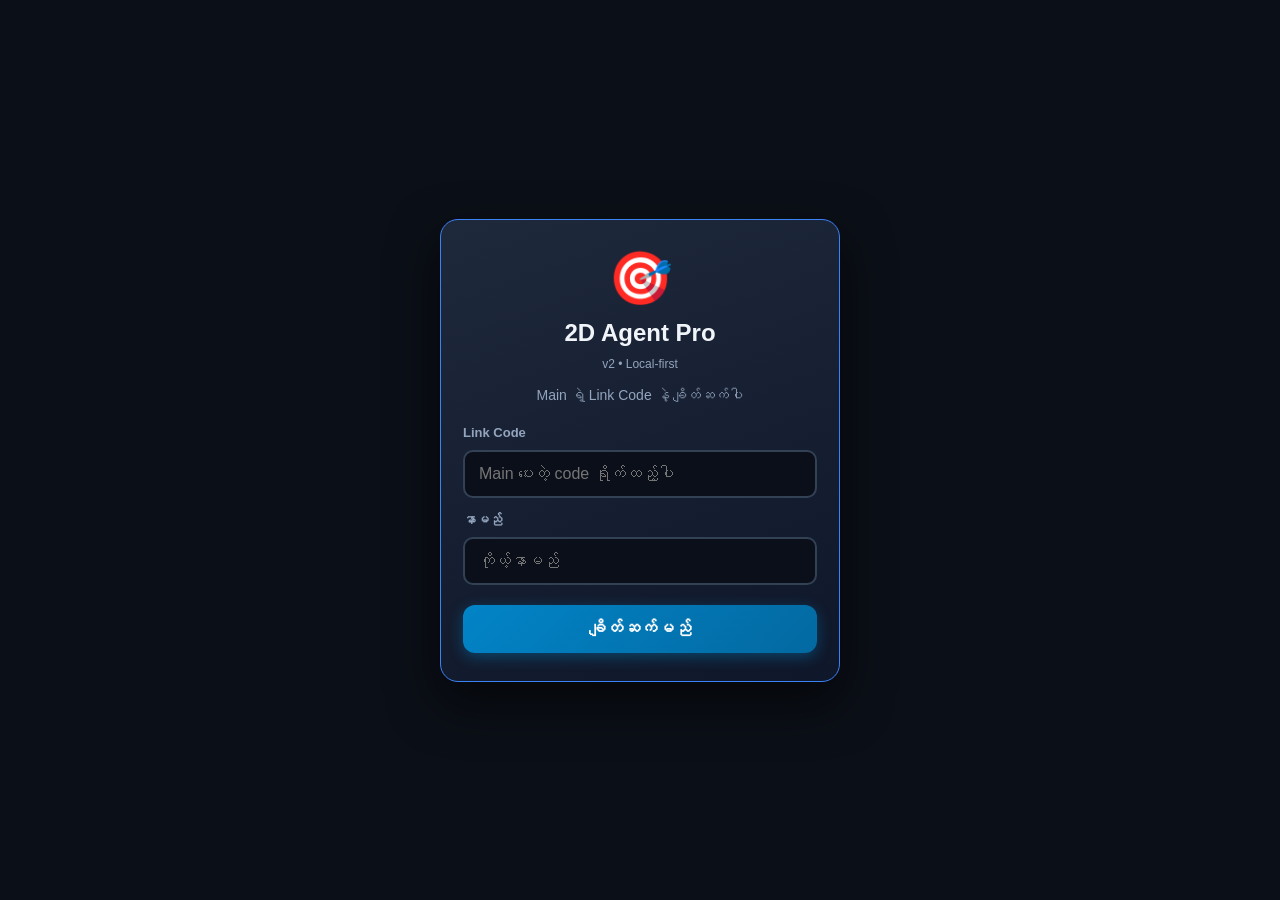
==== index.html @ cf0fa18e "2D Pro v2 initial build - PocketBase + local-first" ====
<!DOCTYPE html>
<html lang="my">
<head>
<meta charset="UTF-8">
<meta name="viewport" content="width=device-width, initial-scale=1.0, maximum-scale=1.0, user-scalable=no">
<meta name="theme-color" content="#0b0f17">
<title>2D Agent Pro v2</title>
<link rel="stylesheet" href="style.css">
</head>
<body>

<!-- ============ LINK SCREEN (first run) ============ -->
<div id="linkScreen" class="screen">
    <div class="link-card">
        <div class="app-logo">🎯</div>
        <h1 class="app-title">2D Agent Pro</h1>
        <p class="app-subtitle">v2 • Local-first</p>
        <p class="link-desc">Main ရဲ့ Link Code နဲ့ ချိတ်ဆက်ပါ</p>

        <label class="field-label" for="tenantCodeInput">Link Code</label>
        <input type="text" id="tenantCodeInput" class="field-input" placeholder="Main ပေးတဲ့ code ရိုက်ထည့်ပါ" autocomplete="off" autocapitalize="off">

        <label class="field-label" for="agentNameInput">နာမည်</label>
        <input type="text" id="agentNameInput" class="field-input" placeholder="ကိုယ့်နာမည်" autocomplete="off">

        <button id="connectBtn" class="btn-primary" onclick="connectAgent()">ချိတ်ဆက်မည်</button>
        <p id="linkError" class="error-msg" hidden></p>
    </div>
</div>

<!-- ============ MAIN APP SCREEN ============ -->
<div id="appScreen" class="screen" hidden>
    <header class="app-header">
        <div class="header-left">
            <div class="agent-name" id="headerAgentName">—</div>
            <div class="tenant-name" id="headerTenantName">—</div>
        </div>
        <div class="header-right">
            <span id="syncPill" class="sync-pill" title="Sync status">⚪</span>
            <button class="icon-btn" onclick="openSettings()" title="Settings">⚙️</button>
        </div>
    </header>

    <main class="app-main">
        <!-- Current session banner -->
        <div id="sessionBanner" class="session-banner">
            <span id="sessionBannerText">Session ရွေးနေတယ်…</span>
        </div>

        <!-- Big action: open digital board -->
        <button id="openBoardBtn" class="btn-board" onclick="openBoard()">
            📝 စာရင်းသွင်းရန် <span class="btn-sub">နှိပ်၍ ဘုတ်ဖွင့်မည်</span>
        </button>

        <!-- Records -->
        <div class="section-head">
            <h2>📋 ကျွန်တော့် စာရင်း</h2>
            <span id="recordCount" class="count-badge">0</span>
        </div>
        <div id="recordsList" class="records-list"></div>
        <div id="recordsEmpty" class="empty-state" hidden>
            စာရင်း မရှိသေးပါ<br><span>အပေါ် ခလုတ်နှိပ်၍ စသွင်းပါ</span>
        </div>

        <!-- Totals -->
        <div class="totals-bar">
            <div class="total-item">
                <span class="total-label">စုစုပေါင်း</span>
                <span class="total-value" id="totalAmount">0</span>
            </div>
            <div class="total-item">
                <span class="total-label">အကွက်</span>
                <span class="total-value" id="totalCount">0</span>
            </div>
        </div>
    </main>
</div>

<!-- ============ DIGITAL BOARD MODAL ============ -->
<div id="boardModal" class="modal" hidden>
    <div class="board-card">
        <div class="board-title">
            <span>📝 ဒစ်ဂျစ်တယ် ဘုတ်</span>
            <span class="close-x" onclick="closeBoard()">✕</span>
        </div>

        <div class="board-textarea-wrap">
            <textarea id="boardTextarea" class="board-textarea" placeholder="ဥပမာ:&#10;12=500&#10;34r 1000&#10;6ထိပ် 7000&#10;ဒါမှမဟုတ် paste လုပ်ပါ…"></textarea>
        </div>

        <div id="boardPreview" class="board-preview" hidden></div>

        <div class="board-btns">
            <button class="btn-back" onclick="closeBoard()">Back</button>
            <button class="btn-paste" onclick="pasteToBoard()">Paste</button>
            <button class="btn-save" onclick="saveBoard()">💾 Save</button>
        </div>
    </div>
</div>

<!-- ============ SETTINGS MODAL ============ -->
<div id="settingsModal" class="modal" hidden>
    <div class="settings-card">
        <div class="board-title">
            <span>⚙️ Settings</span>
            <span class="close-x" onclick="closeSettings()">✕</span>
        </div>
        <div class="settings-row">
            <span>Link Code</span>
            <b id="settingsTenantCode">—</b>
        </div>
        <div class="settings-row">
            <span>နာမည်</span>
            <b id="settingsAgentName">—</b>
        </div>
        <div class="settings-row">
            <span>Sync</span>
            <b id="settingsSyncState">—</b>
        </div>
        <button class="btn-danger-outline" onclick="syncNowManual()">🔄 အခု Sync လုပ်မည်</button>
        <button class="btn-danger-outline" onclick="disconnectAgent()">🚪 ထွက်မည် (unlink)</button>
    </div>
</div>

<script type="module" src="app.js"></script>
</body>
</html>
---- style.css ----
/* 2D Agent Pro v2 — dark theme, mobile-first */
* { box-sizing: border-box; margin: 0; padding: 0; }

:root {
    --bg: #0b0f17;
    --card: #1e293b;
    --card2: #0f172a;
    --border: #334155;
    --accent: #3b82f6;
    --accent2: #0284c7;
    --text: #f1f5f9;
    --muted: #93a4bd;
    --green: #34d399;
    --red: #f43f5e;
    --yellow: #f1c40f;
}

html, body {
    background: var(--bg);
    color: var(--text);
    font-family: -apple-system, "Segoe UI", Roboto, "Noto Sans Myanmar", sans-serif;
    min-height: 100vh;
    -webkit-tap-highlight-color: transparent;
}

.screen { min-height: 100vh; display: flex; flex-direction: column; }
.screen[hidden] { display: none; }

/* ---------- Link screen ---------- */
#linkScreen { align-items: center; justify-content: center; padding: 20px; }
.link-card {
    background: linear-gradient(160deg, #1e293b 0%, #0f172a 100%);
    width: 100%; max-width: 400px;
    border-radius: 18px; padding: 28px 22px;
    border: 1px solid var(--accent);
    box-shadow: 0 20px 50px rgba(0,0,0,.6);
    display: flex; flex-direction: column; gap: 10px;
}
.app-logo { font-size: 52px; text-align: center; }
.app-title { text-align: center; font-size: 24px; font-weight: 800; }
.app-subtitle { text-align: center; color: var(--muted); font-size: 12px; margin-bottom: 6px; }
.link-desc { text-align: center; color: var(--muted); font-size: 14px; margin-bottom: 8px; }
.field-label { font-size: 13px; color: var(--muted); font-weight: 600; margin-top: 4px; }
.field-input {
    width: 100%; padding: 13px 14px; font-size: 16px;
    background: #0a0f1a; color: var(--text);
    border: 2px solid var(--border); border-radius: 10px; outline: none;
}
.field-input:focus { border-color: var(--accent); }
.btn-primary {
    margin-top: 10px; padding: 14px; font-size: 17px; font-weight: 800;
    background: linear-gradient(135deg, var(--accent2), #0369a1); color: #fff;
    border: none; border-radius: 12px; cursor: pointer;
    box-shadow: 0 4px 14px rgba(2,132,199,.4);
}
.btn-primary:active { transform: scale(.98); }
.error-msg { color: var(--red); font-size: 13px; text-align: center; }

/* ---------- App header ---------- */
.app-header {
    display: flex; justify-content: space-between; align-items: center;
    padding: 12px 16px; background: var(--card2);
    border-bottom: 1px solid var(--border);
    position: sticky; top: 0; z-index: 50;
}
.agent-name { font-size: 17px; font-weight: 800; }
.tenant-name { font-size: 12px; color: var(--muted); }
.header-right { display: flex; align-items: center; gap: 8px; }
.sync-pill { font-size: 18px; }
.sync-pill.online { color: var(--green); }
.sync-pill.offline { color: var(--red); }
.sync-pill.working { color: var(--yellow); }
.icon-btn {
    background: var(--card); border: 1px solid var(--border); color: var(--text);
    font-size: 18px; width: 40px; height: 40px; border-radius: 10px; cursor: pointer;
}

.app-main { padding: 14px; display: flex; flex-direction: column; gap: 14px; max-width: 640px; width: 100%; margin: 0 auto; }

.session-banner {
    background: var(--card); border: 1px solid var(--border);
    border-radius: 12px; padding: 12px 14px; font-size: 14px;
    color: var(--muted); text-align: center;
}
.session-banner b { color: var(--yellow); }

/* ---------- Big board button ---------- */
.btn-board {
    padding: 26px 16px; font-size: 20px; font-weight: 800;
    background: linear-gradient(135deg, #0ea5e9, #0369a1); color: #fff;
    border: none; border-radius: 16px; cursor: pointer;
    box-shadow: 0 8px 24px rgba(2,132,199,.35);
    display: flex; flex-direction: column; gap: 4px; align-items: center;
}
.btn-board:active { transform: scale(.98); }
.btn-board .btn-sub { font-size: 12px; font-weight: 400; opacity: .85; }

/* ---------- Records ---------- */
.section-head { display: flex; align-items: center; gap: 8px; }
.section-head h2 { font-size: 16px; font-weight: 700; }
.count-badge {
    background: var(--card); border: 1px solid var(--border);
    font-size: 12px; padding: 2px 10px; border-radius: 20px; color: var(--muted);
}
.records-list { display: flex; flex-direction: column; gap: 8px; }
.record-row {
    background: var(--card); border: 1px solid var(--border);
    border-radius: 10px; padding: 10px 14px;
    display: flex; justify-content: space-between; align-items: center;
}
.record-row .rec-no { font-size: 20px; font-weight: 800; color: var(--yellow); }
.record-row .rec-amt { font-size: 15px; color: var(--green); font-weight: 600; }
.record-row .rec-del {
    background: none; border: none; color: var(--red);
    font-size: 16px; cursor: pointer; padding: 6px;
}
.empty-state { text-align: center; color: var(--muted); padding: 30px 10px; font-size: 14px; line-height: 1.8; }
.empty-state span { font-size: 12px; }

.totals-bar {
    display: grid; grid-template-columns: 1fr 1fr; gap: 10px;
    position: sticky; bottom: 0; padding: 10px 0;
}
.total-item {
    background: var(--card); border: 1px solid var(--accent);
    border-radius: 12px; padding: 12px; text-align: center;
    display: flex; flex-direction: column; gap: 2px;
}
.total-label { font-size: 11px; color: var(--muted); }
.total-value { font-size: 20px; font-weight: 800; color: var(--text); }

/* ---------- Modals ---------- */
.modal {
    position: fixed; inset: 0; z-index: 1000;
    background: rgba(0,0,0,.7);
    display: flex; align-items: center; justify-content: center; padding: 12px;
}
.modal[hidden] { display: none; }

/* ---------- Digital board ---------- */
.board-card {
    background: linear-gradient(160deg, #1e293b 0%, #0f172a 100%);
    width: 100%; max-width: 620px; border-radius: 18px; padding: 20px;
    border: 1px solid var(--accent);
    box-shadow: 0 20px 50px rgba(0,0,0,.9);
    display: flex; flex-direction: column; gap: 14px;
    max-height: 94vh; overflow-y: auto;
}
.board-title {
    color: #fff; font-size: 18px; font-weight: 800;
    display: flex; justify-content: space-between; align-items: center;
}
.board-title .close-x { cursor: pointer; color: var(--muted); font-size: 20px; padding: 4px 8px; }
.board-textarea-wrap {
    background: #0a0f1a; border: 2px solid var(--accent);
    border-radius: 12px; padding: 14px;
    box-shadow: inset 0 2px 8px rgba(0,0,0,.5);
}
.board-textarea {
    width: 100%; min-height: 320px; background: transparent; border: none; outline: none;
    color: #fff; font-size: 16px; font-family: ui-monospace, Menlo, monospace;
    line-height: 1.7; resize: vertical;
}
.board-textarea::placeholder { color: #475569; }
.board-preview {
    background: #0a0f1a; border: 1px solid var(--border); border-radius: 10px;
    padding: 10px 14px; font-size: 13px; color: var(--muted);
    max-height: 140px; overflow-y: auto;
}
.board-preview b { color: var(--green); }
.board-preview .warn { color: var(--yellow); }
.board-btns { display: grid; grid-template-columns: repeat(3, 1fr); gap: 10px; }
.board-btns button {
    padding: 14px 4px; border-radius: 10px; font-weight: 700; font-size: 15px;
    cursor: pointer; border: none; text-align: center;
}
.board-btns button:active { transform: scale(.97); }
.btn-back { background: #374151; color: #d1d5db; }
.btn-paste { background: #374151; color: #d1d5db; }
.btn-save { background: linear-gradient(135deg, #0284c7, #0369a1); color: #fff; box-shadow: 0 4px 12px rgba(2,132,199,.4); }

/* ---------- Settings ---------- */
.settings-card {
    background: linear-gradient(160deg, #1e293b 0%, #0f172a 100%);
    width: 100%; max-width: 400px; border-radius: 18px; padding: 20px;
    border: 1px solid var(--border);
    display: flex; flex-direction: column; gap: 12px;
}
.settings-row {
    display: flex; justify-content: space-between; align-items: center;
    background: #0a0f1a; border: 1px solid var(--border);
    border-radius: 10px; padding: 12px 14px; font-size: 14px;
}
.settings-row span { color: var(--muted); }
.btn-danger-outline {
    padding: 12px; border-radius: 10px; font-size: 14px; font-weight: 600;
    background: transparent; color: var(--red); border: 1px solid var(--red); cursor: pointer;
}
.btn-danger-outline:active { transform: scale(.98); }

/* ---------- Toast (utils.js injects #v2-toast-box) ---------- */
#v2-toast-box { pointer-events: none; }

/* ---------- Small screens ---------- */
@media (max-width: 480px) {
    .board-textarea { min-height: 260px; font-size: 15px; }
    .btn-board { padding: 22px 12px; font-size: 18px; }
    .record-row .rec-no { font-size: 18px; }
}
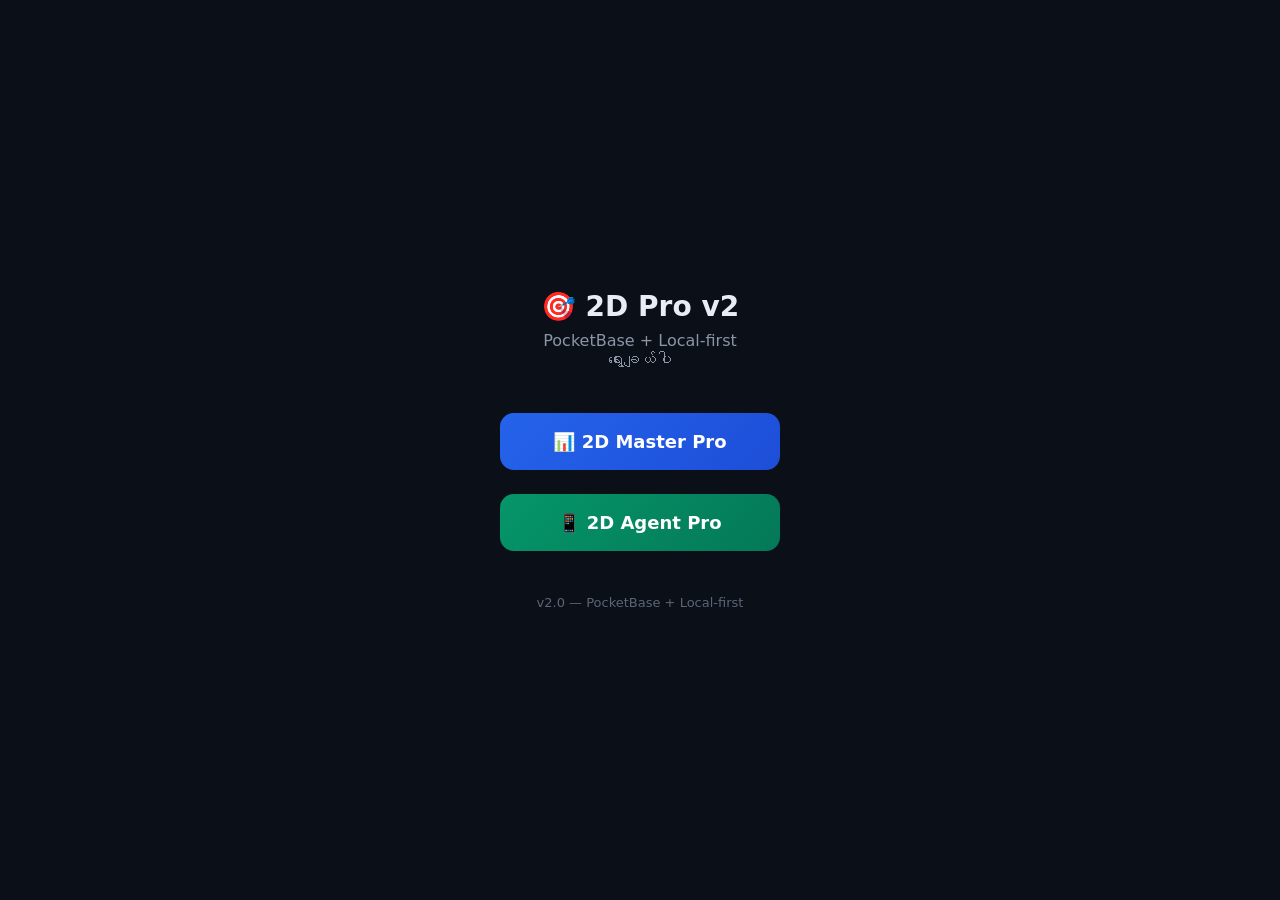
==== commit 9515e14a: "Add landing page" ====
--- a/index.html
+++ b/index.html
@@ -2,126 +2,25 @@
 <html lang="my">
 <head>
 <meta charset="UTF-8">
-<meta name="viewport" content="width=device-width, initial-scale=1.0, maximum-scale=1.0, user-scalable=no">
-<meta name="theme-color" content="#0b0f17">
-<title>2D Agent Pro v2</title>
-<link rel="stylesheet" href="style.css">
+<meta name="viewport" content="width=device-width, initial-scale=1.0">
+<title>2D Pro v2</title>
+<style>
+*{box-sizing:border-box;margin:0;padding:0}
+body{background:#0b0f17;color:#e8ecf3;font-family:system-ui,-apple-system,sans-serif;min-height:100vh;display:flex;flex-direction:column;align-items:center;justify-content:center;padding:24px}
+h1{font-size:28px;margin-bottom:8px}
+p{color:#8b95a7;margin-bottom:32px;text-align:center}
+.btn{display:block;width:280px;max-width:90vw;padding:18px;margin:12px;border-radius:14px;text-align:center;text-decoration:none;font-size:18px;font-weight:700;transition:transform .1s}
+.btn:active{transform:scale(.97)}
+.master{background:linear-gradient(135deg,#2563eb,#1d4ed8);color:#fff}
+.agent{background:linear-gradient(135deg,#059669,#047857);color:#fff}
+.ver{margin-top:32px;color:#5b6577;font-size:13px}
+</style>
 </head>
 <body>
-
-<!-- ============ LINK SCREEN (first run) ============ -->
-<div id="linkScreen" class="screen">
-    <div class="link-card">
-        <div class="app-logo">🎯</div>
-        <h1 class="app-title">2D Agent Pro</h1>
-        <p class="app-subtitle">v2 • Local-first</p>
-        <p class="link-desc">Main ရဲ့ Link Code နဲ့ ချိတ်ဆက်ပါ</p>
-
-        <label class="field-label" for="tenantCodeInput">Link Code</label>
-        <input type="text" id="tenantCodeInput" class="field-input" placeholder="Main ပေးတဲ့ code ရိုက်ထည့်ပါ" autocomplete="off" autocapitalize="off">
-
-        <label class="field-label" for="agentNameInput">နာမည်</label>
-        <input type="text" id="agentNameInput" class="field-input" placeholder="ကိုယ့်နာမည်" autocomplete="off">
-
-        <button id="connectBtn" class="btn-primary" onclick="connectAgent()">ချိတ်ဆက်မည်</button>
-        <p id="linkError" class="error-msg" hidden></p>
-    </div>
-</div>
-
-<!-- ============ MAIN APP SCREEN ============ -->
-<div id="appScreen" class="screen" hidden>
-    <header class="app-header">
-        <div class="header-left">
-            <div class="agent-name" id="headerAgentName">—</div>
-            <div class="tenant-name" id="headerTenantName">—</div>
-        </div>
-        <div class="header-right">
-            <span id="syncPill" class="sync-pill" title="Sync status">⚪</span>
-            <button class="icon-btn" onclick="openSettings()" title="Settings">⚙️</button>
-        </div>
-    </header>
-
-    <main class="app-main">
-        <!-- Current session banner -->
-        <div id="sessionBanner" class="session-banner">
-            <span id="sessionBannerText">Session ရွေးနေတယ်…</span>
-        </div>
-
-        <!-- Big action: open digital board -->
-        <button id="openBoardBtn" class="btn-board" onclick="openBoard()">
-            📝 စာရင်းသွင်းရန် <span class="btn-sub">နှိပ်၍ ဘုတ်ဖွင့်မည်</span>
-        </button>
-
-        <!-- Records -->
-        <div class="section-head">
-            <h2>📋 ကျွန်တော့် စာရင်း</h2>
-            <span id="recordCount" class="count-badge">0</span>
-        </div>
-        <div id="recordsList" class="records-list"></div>
-        <div id="recordsEmpty" class="empty-state" hidden>
-            စာရင်း မရှိသေးပါ<br><span>အပေါ် ခလုတ်နှိပ်၍ စသွင်းပါ</span>
-        </div>
-
-        <!-- Totals -->
-        <div class="totals-bar">
-            <div class="total-item">
-                <span class="total-label">စုစုပေါင်း</span>
-                <span class="total-value" id="totalAmount">0</span>
-            </div>
-            <div class="total-item">
-                <span class="total-label">အကွက်</span>
-                <span class="total-value" id="totalCount">0</span>
-            </div>
-        </div>
-    </main>
-</div>
-
-<!-- ============ DIGITAL BOARD MODAL ============ -->
-<div id="boardModal" class="modal" hidden>
-    <div class="board-card">
-        <div class="board-title">
-            <span>📝 ဒစ်ဂျစ်တယ် ဘုတ်</span>
-            <span class="close-x" onclick="closeBoard()">✕</span>
-        </div>
-
-        <div class="board-textarea-wrap">
-            <textarea id="boardTextarea" class="board-textarea" placeholder="ဥပမာ:&#10;12=500&#10;34r 1000&#10;6ထိပ် 7000&#10;ဒါမှမဟုတ် paste လုပ်ပါ…"></textarea>
-        </div>
-
-        <div id="boardPreview" class="board-preview" hidden></div>
-
-        <div class="board-btns">
-            <button class="btn-back" onclick="closeBoard()">Back</button>
-            <button class="btn-paste" onclick="pasteToBoard()">Paste</button>
-            <button class="btn-save" onclick="saveBoard()">💾 Save</button>
-        </div>
-    </div>
-</div>
-
-<!-- ============ SETTINGS MODAL ============ -->
-<div id="settingsModal" class="modal" hidden>
-    <div class="settings-card">
-        <div class="board-title">
-            <span>⚙️ Settings</span>
-            <span class="close-x" onclick="closeSettings()">✕</span>
-        </div>
-        <div class="settings-row">
-            <span>Link Code</span>
-            <b id="settingsTenantCode">—</b>
-        </div>
-        <div class="settings-row">
-            <span>နာမည်</span>
-            <b id="settingsAgentName">—</b>
-        </div>
-        <div class="settings-row">
-            <span>Sync</span>
-            <b id="settingsSyncState">—</b>
-        </div>
-        <button class="btn-danger-outline" onclick="syncNowManual()">🔄 အခု Sync လုပ်မည်</button>
-        <button class="btn-danger-outline" onclick="disconnectAgent()">🚪 ထွက်မည် (unlink)</button>
-    </div>
-</div>
-
-<script type="module" src="app.js"></script>
+<h1>🎯 2D Pro v2</h1>
+<p>PocketBase + Local-first<br>ရွေးချယ်ပါ</p>
+<a class="btn master" href="./master/">📊 2D Master Pro</a>
+<a class="btn agent" href="./agent/">📱 2D Agent Pro</a>
+<div class="ver">v2.0 — PocketBase + Local-first</div>
 </body>
 </html>
